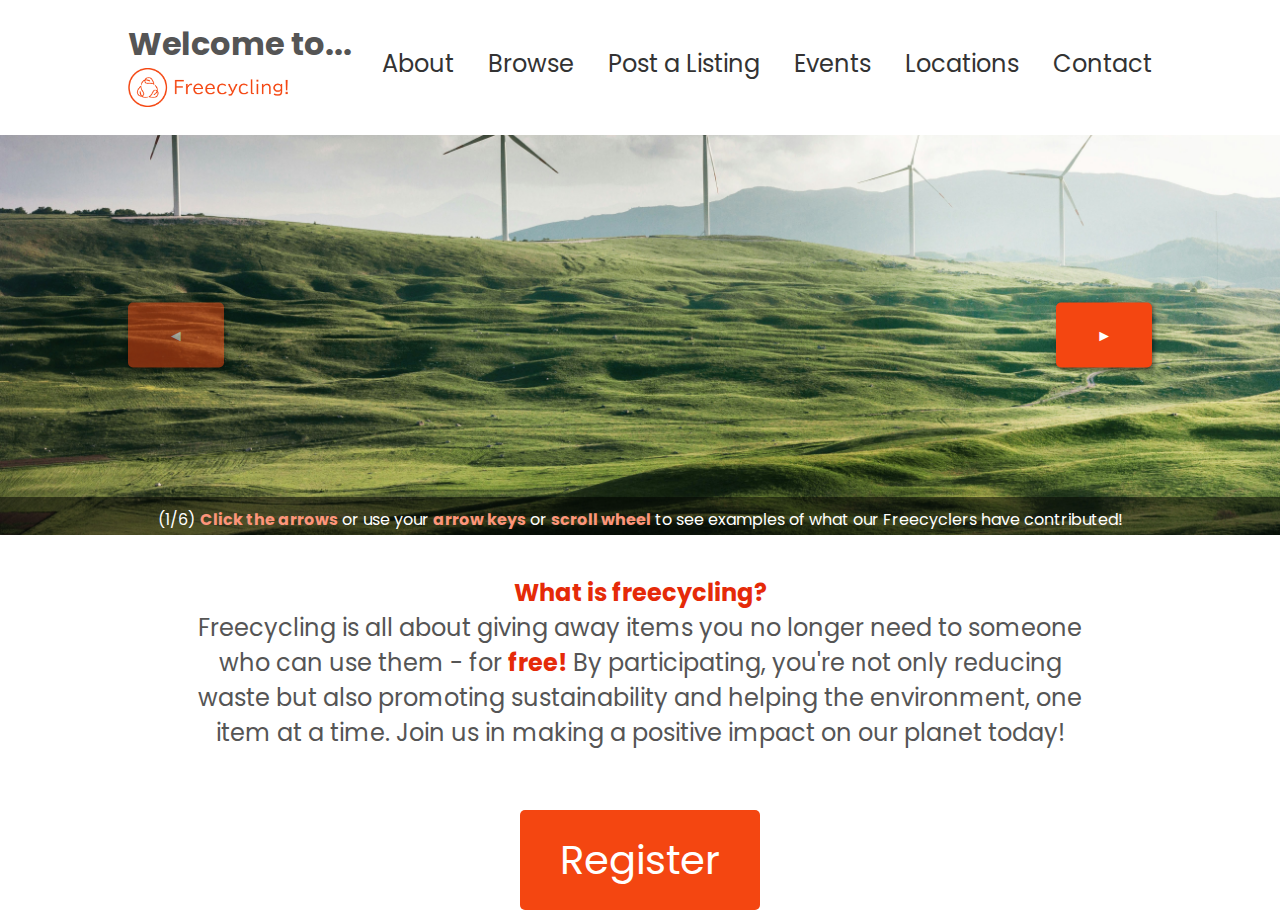
==== index.html @ 3cd356da "improved css document formatting" ====
<!DOCTYPE html>
<html lang="en">

<head>
    <meta charset="UTF-8">
    <meta name="viewport" content="width=device-width, initial-scale=1.0">
    <title>Freecycling!</title>
    <link rel="stylesheet" href="style.css">
    <link rel="preconnect" href="https://fonts.googleapis.com">
    <link rel="preconnect" href="https://fonts.gstatic.com" crossorigin>
    <link
        href="https://fonts.googleapis.com/css2?family=Poppins:ital,wght@0,100;0,200;0,300;0,400;0,500;0,600;0,700;0,800;0,900;1,100;1,200;1,300;1,400;1,500;1,600;1,700;1,800;1,900&display=swap"
        rel="stylesheet">
</head>

<body>
    <!-- --------------header-------------- -->
    <div id="header">
        <div class="container">
            <h1>Welcome to... <span>
                    <img src="logo_transparent.png" class="logo">
                </span></h1>
            <!-- -----------hamburger menu icon------------ -->
            <!-- 
                This code represents the hamburger menu functionality.
                The hamburger menu is designed to be used ONLY on smaller screens.
            -->
            <div class="menu-toggle">
                <div class="bar"></div>
                <div class="bar"></div>
                <div class="bar"></div>
            </div>
            <!-- -----------nav menu contents------------ -->
            <nav class="menu">
                <ul class="dropdown-menu">
                    <li><a href="#" tabindex="1">About</a></li>
                    <li><a href="#" tabindex="2">Browse</a></li>
                    <li><a href="#" tabindex="3">Post a Listing</a></li>
                    <li><a href="#" tabindex="4">Events</a></li>
                    <li><a href="#" tabindex="5">Locations</a></li>
                    <li><a href="#" tabindex="6">Contact</a></li>
                </ul>
            </nav>
        </div>
    </div>

    <!-- --------------banner-------------- -->
    <div class="banner-wrapper">
        <div class="banner">
            <!-- Left Button -->
            <div class="arrow left-arrow">
                <button class="navarrow" aria-label="Previous Image" tabindex="7">◄</button>
            </div>
            <!-- Image Gallery -->
            <div class="image-gallery">

                <figure class="gallery-item">
                    <img src="turbine.jpg"
                        alt="(Photo 1 of 6) Wind turbines on a hill. Caption: Click the arrows or use your arrow keys or scroll wheel to see examples of what our Freecyclers have contributed!"
                        tabindex="8">
                    <figcaption>(1/6) <span>Click the arrows</span> or use your <span>arrow keys</span> or <span>scroll
                            wheel</span> to see examples of what our Freecyclers have contributed!</figcaption>
                </figure>
                <figure class="gallery-item">
                    <img src="couch.jpg" alt="(Photo 2 of 6) Blue velvet couch. Caption: You can recycle furniture..."
                        tabindex="-1">
                    <figcaption>(2/6) You can recycle furniture...</figcaption>
                </figure>
                <figure class="gallery-item">
                    <img src="clothes.jpg"
                        alt="(Photo 3 of 6) Full clothing rack, filled with colourful trousers. Caption: Clothes..."
                        tabindex="-1">
                    <figcaption>(3/6) Clothes...</figcaption>
                </figure>
                <figure class="gallery-item">
                    <img src="hardware.jpg"
                        alt="(Photo 4 of 6) Computer hardware on a desk. Caption: Electronics: TVs, computers, laptops, printers, etc."
                        tabindex="-1">
                    <figcaption>(4/6) Electronics: TVs, computers, laptops, printers, etc.</figcaption>
                </figure>
                <figure class="gallery-item">
                    <img src="books.jpg" alt="(Photo 5 of 6) Books on a bookshelf. Caption: Even books..."
                        tabindex="-1">
                    <figcaption>(5/6) Even books...</figcaption>
                </figure>
                <figure class="gallery-item">
                    <img src="kitchenware.jpg"
                        alt="(Photo 6 of 6) Miscellaneous utensils in a kitchen. Caption: ...And much more!"
                        tabindex="-1">
                    <figcaption>(6/6) ...And much more!</figcaption>
                </figure>

            </div>
            <!-- Right Button -->
            <div class="arrow right-arrow">
                <button class="navarrow" aria-label="Next Image" tabindex="9">►</button>
            </div>
        </div>
    </div>

    <!-- --------------freecycling info-------------- -->
    <div id="info">
        <div class="container">
            <div class="content" tabindex="10">
                <p><span>What is freecycling?</span><br>Freecycling is all about giving away items you no
                    longer need to someone who can use them - for <span>free!</span> By participating, you're not only
                    reducing waste
                    but also promoting sustainability and helping the environment, one item at a time. Join us in making
                    a positive impact on our planet today!</p>
            </div>
        </div>
    </div>

    <!-- --------------register button-------------- -->
    <div id="buttons">
        <a href="#register" class="button" id="trigger-modal" tabindex="11">Register</a>
    </div>

    <!-- --------------registration form modal-------------- -->
    <div id="modal" class="modal">
        <div id="form-ct">
            <span class="close" id="close-modal">&times;</span> <!-- Close button -->
            <form action="#" method="post">
                <!-- User Details -->
                <div id="user-details">
                    <h2>User Details</h2>
                    <input type="text" placeholder="Given name" name="given_name">
                    <input type="text" placeholder="Surname" name="surname">
                    <input type="text" placeholder="Username" name="username">
                    <input type="password" placeholder="Password" name="password">
                </div>
                <!-- Addresses -->
                <div id="address-details">
                    <h2>Addresses</h2>
                    <input type="text" placeholder="Home Address" name="home_address">
                    <input type="text" placeholder="Work Address" name="work_address">
                </div>
                <!-- Contacts -->
                <div id="contact-details">
                    <h2>Contacts</h2>
                    <input type="tel" placeholder="Mobile Number" name="mobile_number">
                    <input type="email" placeholder="Email" name="email">
                </div>
                <!-- Submit Button -->
                <input type="submit" value="Register" id="submit-button">
            </form>
        </div>
    </div>

    <script src="script.js"></script>
</body>

</html>
---- style.css ----
/* ---------general--------- */

:root {
    --margin-small: 10%;
    --margin-medium: 15%;
}

* {
    margin: 0;
    padding: 0;
    font-family: 'Poppins', sans-serif;
    box-sizing: border-box;
}

body {
    background: #fff;
    color: #555;
}

p {
    font-size: 24px;
    margin-bottom: 40px;
}

.container {
    /* By default, any container complies with a 10% margin on left/right */
    padding: 10px var(--margin-small);
}

/* -------------header------------- */

#header {
    width: 100%;
    height: 15vh;
}

#header .container {
    display: flex;
    justify-content: space-between;
    align-items: center;
    padding-top: 20px;
}


#header span {
    display: flex;
    justify-content: space-between;
    align-items: center;
    flex-wrap: wrap;
}

.logo {
    width: 160px;
}

nav {
    display: flex;
    justify-content: flex-end;
    align-items: center;
}

/* Menu-list */
nav ul {
    list-style-type: none;
    margin: 0;
    padding: 0;
}

nav ul li {
    display: inline-block;
    margin-left: 30px;
}

nav ul li:first-child {
    margin-left: 0;
}

nav ul li a {
    text-decoration: none;
    color: #333;
    font-size: 24px;
    position: relative;
    /* Set initial border */
    border-bottom: 2px solid transparent;
    /* Add transition */
    transition: border-bottom 0.3s ease;
}

/* Create the underline */
nav ul li a::after {
    content: '';
    /* Underline is not visible until hover (see next style block) */
    width: 0;
    height: 3px;
    background: #F44611;
    position: absolute;
    left: 0;
    bottom: -6px;
    transition: 0.5s;
}

/* Adjust width on hover */
nav ul li a:hover::after {
    width: 100%;
}

/* ----------banner---------- */
.banner-wrapper {
    width: 100%;
    max-height: 400px;
    margin: 0 auto;
    overflow: hidden;
}

.banner {
    height: 400px;
    position: relative;
}

/* Left and Right Buttons */
.arrow {
    position: absolute;
    top: 50%;
    transform: translateY(-50%);
    width: auto;
    height: auto;
    /* Removes jarring white background from the div box */
    background-color: rgba(255, 255, 255, 0.0);
    cursor: pointer;
    /* Ensure buttons are above the images */
    z-index: 1;
    font-family: Arial, sans-serif;
}

.arrow.disabled {
    opacity: 0.5;
    cursor: not-allowed;
}

.arrow.disabled .navarrow {
    cursor: not-allowed;
}

.left-arrow {
    left: var(--margin-small);
}

.right-arrow {
    right: var(--margin-small);
}

/* Text styles for buttons */
.navarrow {
    display: inline-block;
    padding: 20px 40px;
    background-color: rgba(244, 70, 17, 1);
    color: #fff;
    font-size: 16px;
    border: none;
    border-radius: 5px;
    cursor: pointer;
    transition: background-color 0.3s ease, color 0.3s ease, transform 0.5s ease;
    box-shadow: 2px 2px 4px rgba(0, 0, 0, 0.5);
}

.navarrow:hover {
    background-color: rgba(255, 125, 86, 1);
    color: #ffffff;
    transform: scale(1.05);
}

.arrow.disabled .navarrow:hover {
    transform: none;
    background-color: rgba(244, 70, 17, 1);
    color: #fff;
}

/* Gallery Images */

.image-gallery {
    display: flex;
    transition: transform 0.5s ease;
}

.image-gallery figure {
    position: relative;
    /* Prevent items from shrinking */
    flex-shrink: 0;
    width: 100%;
}

.image-gallery img {
    width: 100%;
    height: 400px;
    object-fit: cover;
    object-position: center;
}

.image-gallery figcaption {
    position: absolute;
    bottom: 0;
    left: 0;
    width: 100%;
    background-color: rgba(0, 0, 0, 0.5);
    color: white;
    padding: 10px;
    box-sizing: border-box;
    text-align: center;
    transition: transform 0.5s ease;
    transform: translateY(100%);
}

.image-gallery figcaption span {
    font-weight: bold;
    color: #FC957A;
}

/* -------------freecycling info block------------------- */

#info .container {
    text-align: center;
    padding-top: 40px;
    /* Info container has a bigger margin in order to compress the paragraph more for more comfortable reading */
    padding-left: var(--margin-medium);
    padding-right: var(--margin-medium);
}

#info .container span {
    color: #E52A08;
    font-weight: bold;
}

/* -------------registration button------------- */

#buttons {
    text-align: center;
    padding-top: 10px;
}

.button {
    display: inline-block;
    padding: 20px 40px;
    background-color: #F44611;
    color: #fff;
    font-size: 40px;
    text-decoration: none;
    border-radius: 5px;
    transition: background-color 0.3s ease, color 0.3s ease, transform 0.5s ease;
}

.button:hover {
    background-color: #ff7d56;
    color: #ffffff;
    transform: scale(1.05);
}

/* --------------Registration form modal------------ */
.modal {
    display: none;
    position: fixed;
    z-index: 1000;
    left: 0;
    top: 0;
    width: 100%;
    height: 100%;
    /* Semi-transparent background */
    background-color: rgba(0, 0, 0, 0.5);
    overflow: auto;
    /* Apply blur effect to background */
    backdrop-filter: blur(5px);
}

#form-ct {
    background-color: #fefefe;
    margin: auto;
    padding: 20px;
    border: 1px solid #888;
    width: 80%;
    max-width: 600px;
    position: absolute;
    left: 50%;
    top: 50%;
    /* Center the modal */
    transform: translate(-50%, -50%);
    /* Ensure modal content is above modal overlay */
    z-index: 1001;
}

.close {
    color: #aaa;
    float: right;
    font-size: 28px;
    font-weight: bold;
}

.close:hover,
.close:focus {
    color: black;
    text-decoration: none;
    cursor: pointer;
}


/* Style for form div */
#form-ct form div {
    margin-bottom: 20px;
}

h2 {
    margin-bottom: 10px;
}

input[type="text"],
input[type="password"],
input[type="tel"],
input[type="email"] {
    width: 100%;
    padding: 10px;
    margin-bottom: 10px;
    border: 1px solid #ccc;
    border-radius: 4px;
    box-sizing: border-box;
}

input[type="submit"] {
    background-color: #F44611;
    color: white;
    padding: 10px 20px;
    border: none;
    border-radius: 4px;
    cursor: pointer;
}

input[type="submit"]:hover {
    background-color: #ff7d56;
}

/* ------------------responsive feature------------------- */

@media screen and (max-width: 1024px) {

    /* ----------------header styles------------------- */
    #header h1 {
        font-size: 15px;
    }

    nav ul li a {
        font-size: 14px;
    }

    /* -----------hamburger-menu styles-------------- */

    /* Hamburger-menu enclosing div */
    .menu-toggle {
        cursor: pointer;
    }

    /* Hamburger-menu bars */
    .bar {
        width: 25px;
        height: 3px;
        background-color: #333;
        margin: 5px 0;
        transition: 0.4s;
    }

    .container .menu {
        display: none;
        position: absolute;
        top: calc(8vh + 10px);
        right: 10px;
        background-color: #fff;
        border: 1px solid #ccc;
        border-top: none;
        box-shadow: 0px 4px 8px rgba(0, 0, 0, 0.1);
        width: 30%;
        text-align: left;
        z-index: 100;
    }

    .container .menu.active {
        display: block;
    }

    .container .menu ul {
        display: flex;
        /* Display menu items vertically */
        flex-direction: column;
        align-items: center;
        padding: 0;
        text-align: left;
    }

    .container .menu li {
        /* Add vertical margin between menu items */
        margin: 10px 0;
    }


    /* ----------------banner styles------------------- */

    .banner-wrapper {
        /* Max height is half the original (400px) */
        max-height: 200px;
    }

    .banner {
        /* Max height is half the original (400px) */
        height: 200px;
    }

    .image-gallery img {
        /* Max height is half the original (400px) */
        height: 200px;
    }

    .image-gallery figcaption {
        font-size: 14px;
    }

    .navarrow {
        /* Dimensions are half of the original */
        padding: 10px 20px;
    }

    #info .container p {
        font-size: 14px;
    }

    .button {
        /* Dimensions are half of the original */
        padding: 10px 20px;
        font-size: 20px;
    }
}
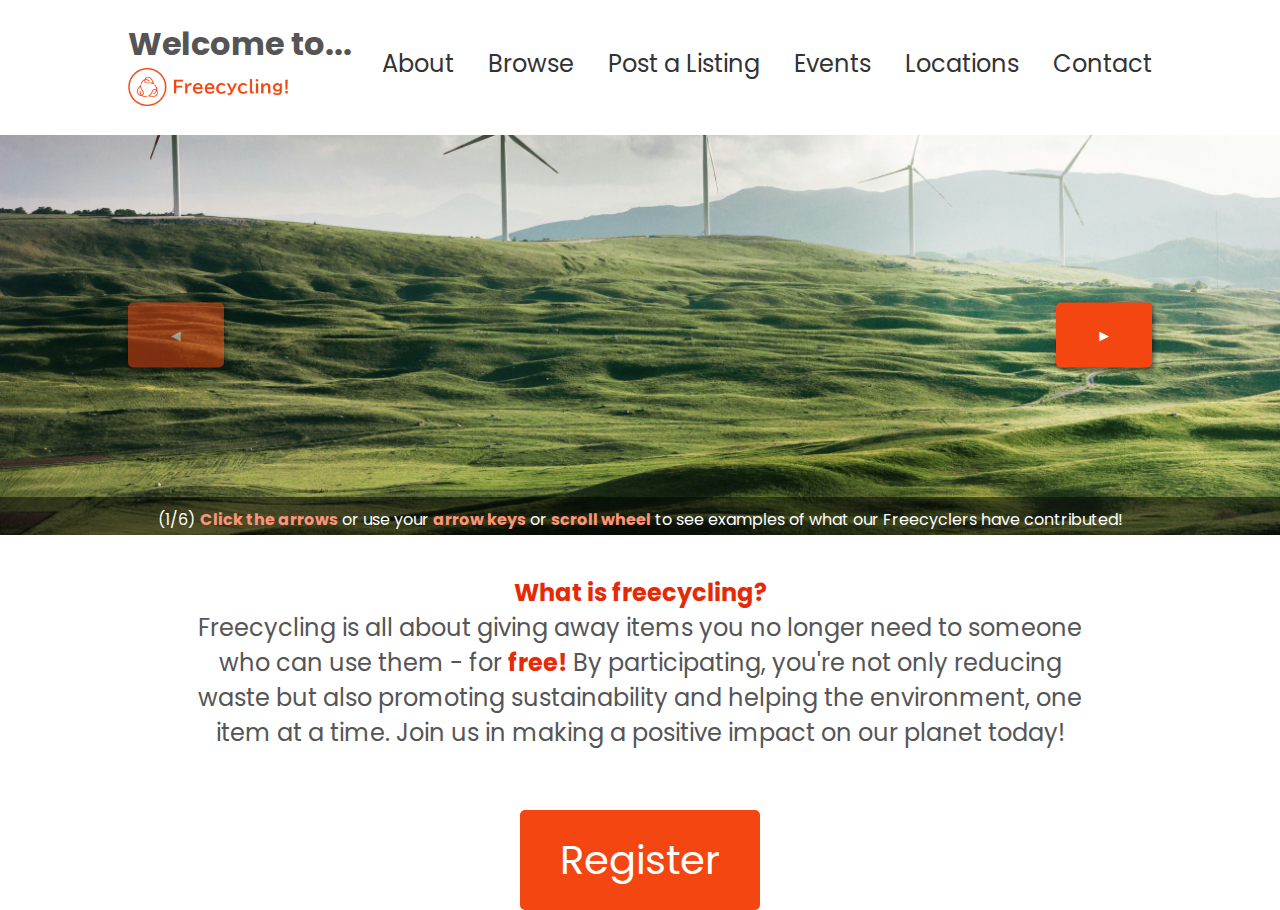
==== commit 34a80e4e: "organised files into folders" ====
--- a/index.html
+++ b/index.html
@@ -5,7 +5,7 @@
     <meta charset="UTF-8">
     <meta name="viewport" content="width=device-width, initial-scale=1.0">
     <title>Freecycling!</title>
-    <link rel="stylesheet" href="style.css">
+    <link rel="stylesheet" href="styles/style.css">
     <link rel="preconnect" href="https://fonts.googleapis.com">
     <link rel="preconnect" href="https://fonts.gstatic.com" crossorigin>
     <link
@@ -18,7 +18,7 @@
     <div id="header">
         <div class="container">
             <h1>Welcome to... <span>
-                    <img src="logo_transparent.png" class="logo">
+                    <img src="images/logo_transparent.png" class="logo">
                 </span></h1>
             <!-- -----------hamburger menu icon------------ -->
             <!-- 
@@ -55,36 +55,36 @@
             <div class="image-gallery">
 
                 <figure class="gallery-item">
-                    <img src="turbine.jpg"
+                    <img src="images/turbine.jpg"
                         alt="(Photo 1 of 6) Wind turbines on a hill. Caption: Click the arrows or use your arrow keys or scroll wheel to see examples of what our Freecyclers have contributed!"
                         tabindex="8">
                     <figcaption>(1/6) <span>Click the arrows</span> or use your <span>arrow keys</span> or <span>scroll
                             wheel</span> to see examples of what our Freecyclers have contributed!</figcaption>
                 </figure>
                 <figure class="gallery-item">
-                    <img src="couch.jpg" alt="(Photo 2 of 6) Blue velvet couch. Caption: You can recycle furniture..."
+                    <img src="images/couch.jpg" alt="(Photo 2 of 6) Blue velvet couch. Caption: You can recycle furniture..."
                         tabindex="-1">
                     <figcaption>(2/6) You can recycle furniture...</figcaption>
                 </figure>
                 <figure class="gallery-item">
-                    <img src="clothes.jpg"
+                    <img src="images/clothes.jpg"
                         alt="(Photo 3 of 6) Full clothing rack, filled with colourful trousers. Caption: Clothes..."
                         tabindex="-1">
                     <figcaption>(3/6) Clothes...</figcaption>
                 </figure>
                 <figure class="gallery-item">
-                    <img src="hardware.jpg"
+                    <img src="images/hardware.jpg"
                         alt="(Photo 4 of 6) Computer hardware on a desk. Caption: Electronics: TVs, computers, laptops, printers, etc."
                         tabindex="-1">
                     <figcaption>(4/6) Electronics: TVs, computers, laptops, printers, etc.</figcaption>
                 </figure>
                 <figure class="gallery-item">
-                    <img src="books.jpg" alt="(Photo 5 of 6) Books on a bookshelf. Caption: Even books..."
+                    <img src="images/books.jpg" alt="(Photo 5 of 6) Books on a bookshelf. Caption: Even books..."
                         tabindex="-1">
                     <figcaption>(5/6) Even books...</figcaption>
                 </figure>
                 <figure class="gallery-item">
-                    <img src="kitchenware.jpg"
+                    <img src="images/kitchenware.jpg"
                         alt="(Photo 6 of 6) Miscellaneous utensils in a kitchen. Caption: ...And much more!"
                         tabindex="-1">
                     <figcaption>(6/6) ...And much more!</figcaption>
@@ -147,7 +147,7 @@
         </div>
     </div>
 
-    <script src="script.js"></script>
+    <script src="scripts/script.js"></script>
 </body>
 
 </html>--- a/styles/style.css
+++ b/styles/style.css
@@ -0,0 +1,435 @@
+/* ---------general--------- */
+
+:root {
+    --margin-small: 10%;
+    --margin-medium: 15%;
+}
+
+* {
+    margin: 0;
+    padding: 0;
+    font-family: 'Poppins', sans-serif;
+    box-sizing: border-box;
+}
+
+body {
+    background: #fff;
+    color: #555;
+}
+
+p {
+    font-size: 24px;
+    margin-bottom: 40px;
+}
+
+.container {
+    /* By default, any container complies with a 10% margin on left/right */
+    padding: 10px var(--margin-small);
+}
+
+/* -------------header------------- */
+
+#header {
+    width: 100%;
+    height: 15vh;
+}
+
+#header .container {
+    display: flex;
+    justify-content: space-between;
+    align-items: center;
+    padding-top: 20px;
+}
+
+
+#header span {
+    display: flex;
+    justify-content: space-between;
+    align-items: center;
+    flex-wrap: wrap;
+}
+
+.logo {
+    width: 160px;
+}
+
+nav {
+    display: flex;
+    justify-content: flex-end;
+    align-items: center;
+}
+
+/* Menu-list */
+nav ul {
+    list-style-type: none;
+    margin: 0;
+    padding: 0;
+}
+
+nav ul li {
+    display: inline-block;
+    margin-left: 30px;
+}
+
+nav ul li:first-child {
+    margin-left: 0;
+}
+
+nav ul li a {
+    text-decoration: none;
+    color: #333;
+    font-size: 24px;
+    position: relative;
+    /* Set initial border */
+    border-bottom: 2px solid transparent;
+    /* Add transition */
+    transition: border-bottom 0.3s ease;
+}
+
+/* Create the underline */
+nav ul li a::after {
+    content: '';
+    /* Underline is not visible until hover (see next style block) */
+    width: 0;
+    height: 3px;
+    background: #F44611;
+    position: absolute;
+    left: 0;
+    bottom: -6px;
+    transition: 0.5s;
+}
+
+/* Adjust width on hover */
+nav ul li a:hover::after {
+    width: 100%;
+}
+
+/* ----------banner---------- */
+.banner-wrapper {
+    width: 100%;
+    max-height: 400px;
+    margin: 0 auto;
+    overflow: hidden;
+}
+
+.banner {
+    height: 400px;
+    position: relative;
+}
+
+/* Left and Right Buttons */
+.arrow {
+    position: absolute;
+    top: 50%;
+    transform: translateY(-50%);
+    width: auto;
+    height: auto;
+    /* Removes jarring white background from the div box */
+    background-color: rgba(255, 255, 255, 0.0);
+    cursor: pointer;
+    /* Ensure buttons are above the images */
+    z-index: 1;
+    font-family: Arial, sans-serif;
+}
+
+.arrow.disabled {
+    opacity: 0.5;
+    cursor: not-allowed;
+}
+
+.arrow.disabled .navarrow {
+    cursor: not-allowed;
+}
+
+.left-arrow {
+    left: var(--margin-small);
+}
+
+.right-arrow {
+    right: var(--margin-small);
+}
+
+/* Text styles for buttons */
+.navarrow {
+    display: inline-block;
+    padding: 20px 40px;
+    background-color: rgba(244, 70, 17, 1);
+    color: #fff;
+    font-size: 16px;
+    border: none;
+    border-radius: 5px;
+    cursor: pointer;
+    transition: background-color 0.3s ease, color 0.3s ease, transform 0.5s ease;
+    box-shadow: 2px 2px 4px rgba(0, 0, 0, 0.5);
+}
+
+.navarrow:hover {
+    background-color: rgba(255, 125, 86, 1);
+    color: #ffffff;
+    transform: scale(1.05);
+}
+
+.arrow.disabled .navarrow:hover {
+    transform: none;
+    background-color: rgba(244, 70, 17, 1);
+    color: #fff;
+}
+
+/* Gallery Images */
+
+.image-gallery {
+    display: flex;
+    transition: transform 0.5s ease;
+}
+
+.image-gallery figure {
+    position: relative;
+    /* Prevent items from shrinking */
+    flex-shrink: 0;
+    width: 100%;
+}
+
+.image-gallery img {
+    width: 100%;
+    height: 400px;
+    object-fit: cover;
+    object-position: center;
+}
+
+.image-gallery figcaption {
+    position: absolute;
+    bottom: 0;
+    left: 0;
+    width: 100%;
+    background-color: rgba(0, 0, 0, 0.5);
+    color: white;
+    padding: 10px;
+    box-sizing: border-box;
+    text-align: center;
+    transition: transform 0.5s ease;
+    transform: translateY(100%);
+}
+
+.image-gallery figcaption span {
+    font-weight: bold;
+    color: #FC957A;
+}
+
+/* -------------freecycling info block------------------- */
+
+#info .container {
+    text-align: center;
+    padding-top: 40px;
+    /* Info container has a bigger margin in order to compress the paragraph more for more comfortable reading */
+    padding-left: var(--margin-medium);
+    padding-right: var(--margin-medium);
+}
+
+#info .container span {
+    color: #E52A08;
+    font-weight: bold;
+}
+
+/* -------------registration button------------- */
+
+#buttons {
+    text-align: center;
+    padding-top: 10px;
+}
+
+.button {
+    display: inline-block;
+    padding: 20px 40px;
+    background-color: #F44611;
+    color: #fff;
+    font-size: 40px;
+    text-decoration: none;
+    border-radius: 5px;
+    transition: background-color 0.3s ease, color 0.3s ease, transform 0.5s ease;
+}
+
+.button:hover {
+    background-color: #ff7d56;
+    color: #ffffff;
+    transform: scale(1.05);
+}
+
+/* --------------Registration form modal------------ */
+.modal {
+    display: none;
+    position: fixed;
+    z-index: 1000;
+    left: 0;
+    top: 0;
+    width: 100%;
+    height: 100%;
+    /* Semi-transparent background */
+    background-color: rgba(0, 0, 0, 0.5);
+    overflow: auto;
+    /* Apply blur effect to background */
+    backdrop-filter: blur(5px);
+}
+
+#form-ct {
+    background-color: #fefefe;
+    margin: auto;
+    padding: 20px;
+    border: 1px solid #888;
+    width: 80%;
+    max-width: 600px;
+    position: absolute;
+    left: 50%;
+    top: 50%;
+    /* Center the modal */
+    transform: translate(-50%, -50%);
+    /* Ensure modal content is above modal overlay */
+    z-index: 1001;
+}
+
+.close {
+    color: #aaa;
+    float: right;
+    font-size: 28px;
+    font-weight: bold;
+}
+
+.close:hover,
+.close:focus {
+    color: black;
+    text-decoration: none;
+    cursor: pointer;
+}
+
+
+/* Style for form div */
+#form-ct form div {
+    margin-bottom: 20px;
+}
+
+h2 {
+    margin-bottom: 10px;
+}
+
+input[type="text"],
+input[type="password"],
+input[type="tel"],
+input[type="email"] {
+    width: 100%;
+    padding: 10px;
+    margin-bottom: 10px;
+    border: 1px solid #ccc;
+    border-radius: 4px;
+    box-sizing: border-box;
+}
+
+input[type="submit"] {
+    background-color: #F44611;
+    color: white;
+    padding: 10px 20px;
+    border: none;
+    border-radius: 4px;
+    cursor: pointer;
+}
+
+input[type="submit"]:hover {
+    background-color: #ff7d56;
+}
+
+/* ------------------responsive feature------------------- */
+
+@media screen and (max-width: 1024px) {
+
+    /* ----------------header styles------------------- */
+    #header h1 {
+        font-size: 15px;
+    }
+
+    nav ul li a {
+        font-size: 14px;
+    }
+
+    /* -----------hamburger-menu styles-------------- */
+
+    /* Hamburger-menu enclosing div */
+    .menu-toggle {
+        cursor: pointer;
+    }
+
+    /* Hamburger-menu bars */
+    .bar {
+        width: 25px;
+        height: 3px;
+        background-color: #333;
+        margin: 5px 0;
+        transition: 0.4s;
+    }
+
+    .container .menu {
+        display: none;
+        position: absolute;
+        top: calc(8vh + 10px);
+        right: 10px;
+        background-color: #fff;
+        border: 1px solid #ccc;
+        border-top: none;
+        box-shadow: 0px 4px 8px rgba(0, 0, 0, 0.1);
+        width: 30%;
+        text-align: left;
+        z-index: 100;
+    }
+
+    .container .menu.active {
+        display: block;
+    }
+
+    .container .menu ul {
+        display: flex;
+        /* Display menu items vertically */
+        flex-direction: column;
+        align-items: center;
+        padding: 0;
+        text-align: left;
+    }
+
+    .container .menu li {
+        /* Add vertical margin between menu items */
+        margin: 10px 0;
+    }
+
+
+    /* ----------------banner styles------------------- */
+
+    .banner-wrapper {
+        /* Max height is half the original (400px) */
+        max-height: 200px;
+    }
+
+    .banner {
+        /* Max height is half the original (400px) */
+        height: 200px;
+    }
+
+    .image-gallery img {
+        /* Max height is half the original (400px) */
+        height: 200px;
+    }
+
+    .image-gallery figcaption {
+        font-size: 14px;
+    }
+
+    .navarrow {
+        /* Dimensions are half of the original */
+        padding: 10px 20px;
+    }
+
+    #info .container p {
+        font-size: 14px;
+    }
+
+    .button {
+        /* Dimensions are half of the original */
+        padding: 10px 20px;
+        font-size: 20px;
+    }
+}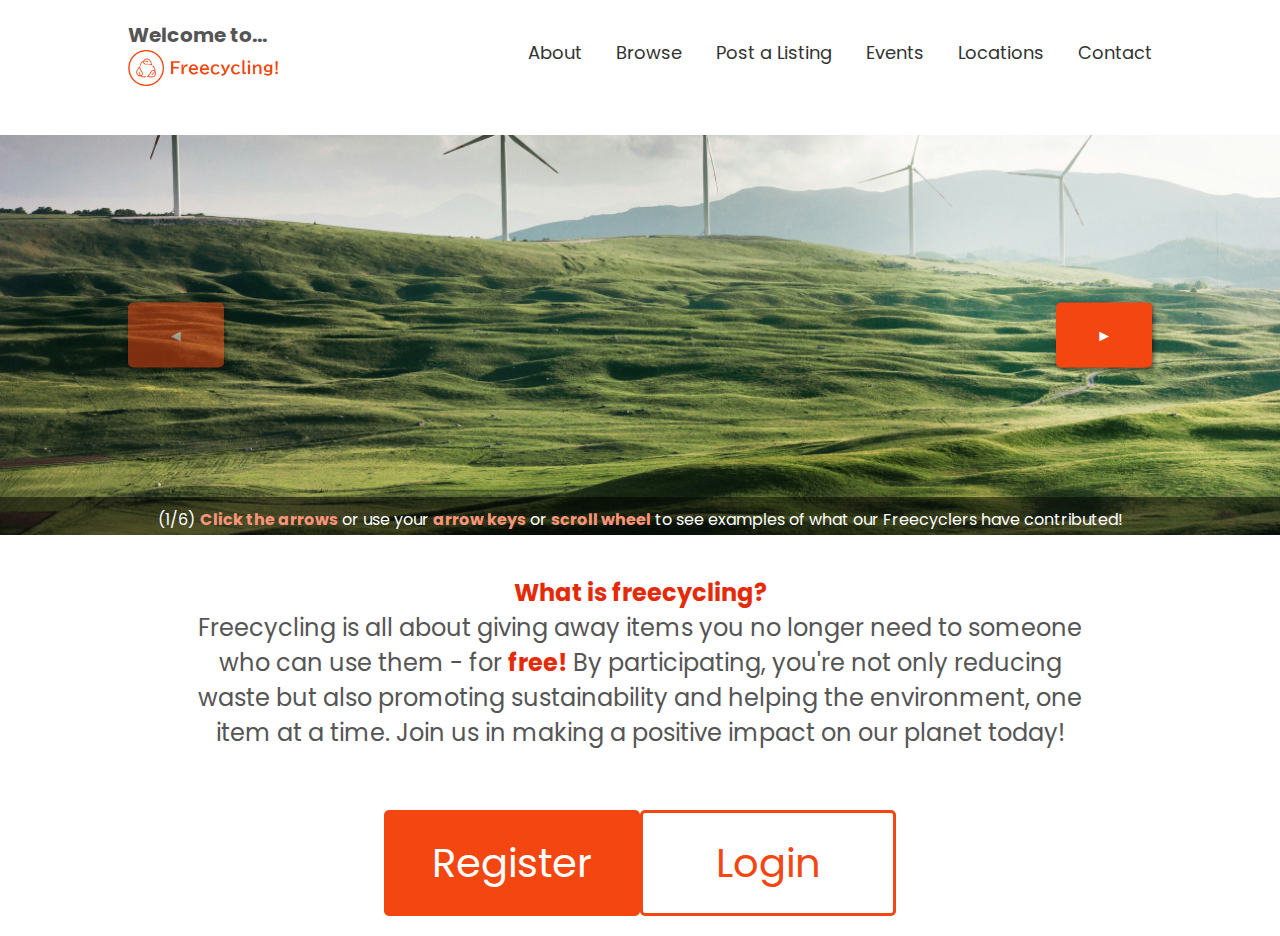
==== commit c339d0ee: "distinguished the login button's style from register button" ====
--- a/index.html
+++ b/index.html
@@ -111,9 +111,10 @@
         </div>
     </div>
 
-    <!-- --------------register button-------------- -->
+    <!-- --------------login/register button-------------- -->
     <div id="buttons">
-        <a href="#register" class="button" id="trigger-modal" tabindex="11">Register</a>
+        <a href="#register" id="trigger-modal" class="button" tabindex="11">Register</a>
+        <a href="#" id="login-button" class="button" tabindex="12">Login</a>
     </div>
 
     <!-- --------------registration form modal-------------- -->
--- a/styles/style.css
+++ b/styles/style.css
@@ -50,7 +50,7 @@
 }
 
 .logo {
-    width: 160px;
+    width: 200px;
 }
 
 nav {
@@ -233,23 +233,34 @@
 /* -------------registration button------------- */
 
 #buttons {
+    display: flex;
+    justify-content: space-between;
+    align-items: center;
     text-align: center;
-    padding-top: 10px;
+    padding: 10px 30% 20px;
 }
 
 .button {
     display: inline-block;
-    padding: 20px 40px;
-    background-color: #F44611;
-    color: #fff;
+    padding: 20px 0;
+    width: 300px;
+    background-color: #ffffff;
+    color: #F44611;
     font-size: 40px;
     text-decoration: none;
     border-radius: 5px;
-    transition: background-color 0.3s ease, color 0.3s ease, transform 0.5s ease;
-}
-
-.button:hover {
+    border: 3px solid #F44611;
+    transition: background-color 0.3s ease, color 0.3s ease, transform 0.5s ease, border-color 0.3s ease;
+}
+
+#trigger-modal {
+    background-color: #F44611;
+    color: #fff;
+}
+
+#trigger-modal:hover, #login-button:hover {
     background-color: #ff7d56;
+    border-color: #ff7d56;
     color: #ffffff;
     transform: scale(1.05);
 }
@@ -337,15 +348,38 @@
 
 /* ------------------responsive feature------------------- */
 
+
+@media screen and (max-width: 1280px) {
+    #header h1 {
+        font-size: 20px;
+    }
+
+    .logo {
+        width: 150px;
+    }
+
+    nav ul li a {
+        font-size: 18px;
+    }
+}
+
 @media screen and (max-width: 1024px) {
 
     /* ----------------header styles------------------- */
+    #header {
+        height: 100px;
+    }
+
     #header h1 {
         font-size: 15px;
     }
 
     nav ul li a {
         font-size: 14px;
+    }
+
+    .logo {
+        width: 100px;
     }
 
     /* -----------hamburger-menu styles-------------- */
@@ -367,7 +401,7 @@
     .container .menu {
         display: none;
         position: absolute;
-        top: calc(8vh + 10px);
+        top: 60px;
         right: 10px;
         background-color: #fff;
         border: 1px solid #ccc;
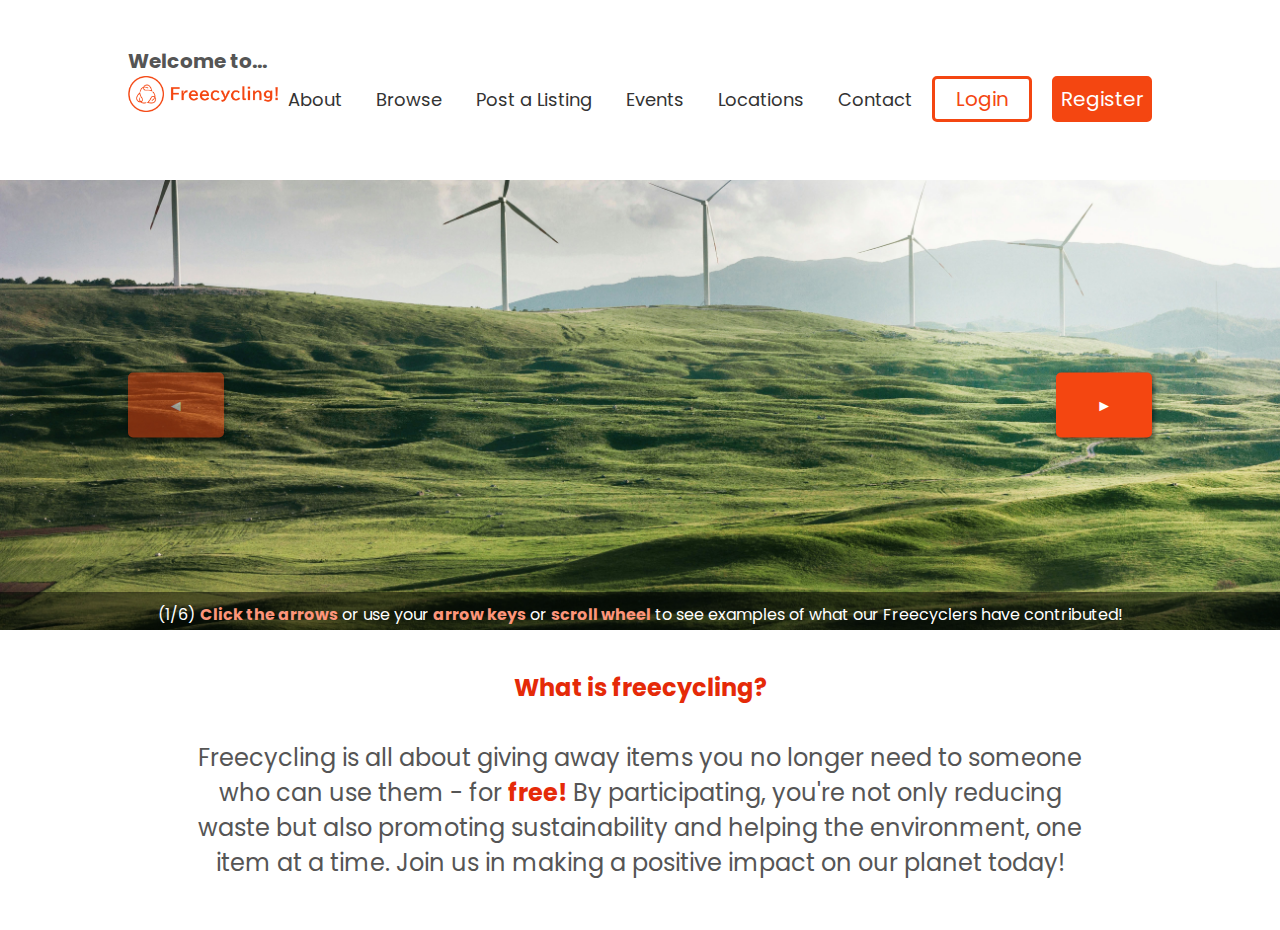
==== commit 087a36b2: "changed location of login/register buttons" ====
--- a/index.html
+++ b/index.html
@@ -22,9 +22,9 @@
                 </span></h1>
             <!-- -----------hamburger menu icon------------ -->
             <!-- 
-                This code represents the hamburger menu functionality.
-                The hamburger menu is designed to be used ONLY on smaller screens.
-            -->
+                    This code represents the hamburger menu functionality.
+                    The hamburger menu is designed to be used ONLY on smaller screens.
+                -->
             <div class="menu-toggle">
                 <div class="bar"></div>
                 <div class="bar"></div>
@@ -40,6 +40,12 @@
                     <li><a href="#" tabindex="5">Locations</a></li>
                     <li><a href="#" tabindex="6">Contact</a></li>
                 </ul>
+                <div class="button-wrapper">
+                    <a href="#" id="login-button" class="button" tabindex="7">Login</a>
+                </div>
+                <div class="button-wrapper">
+                    <a href="#register" id="trigger-modal" class="button" tabindex="8">Register</a>
+                </div>
             </nav>
         </div>
     </div>
@@ -49,7 +55,7 @@
         <div class="banner">
             <!-- Left Button -->
             <div class="arrow left-arrow">
-                <button class="navarrow" aria-label="Previous Image" tabindex="7">◄</button>
+                <button class="navarrow" aria-label="Previous Image" tabindex="9">◄</button>
             </div>
             <!-- Image Gallery -->
             <div class="image-gallery">
@@ -57,13 +63,13 @@
                 <figure class="gallery-item">
                     <img src="images/turbine.jpg"
                         alt="(Photo 1 of 6) Wind turbines on a hill. Caption: Click the arrows or use your arrow keys or scroll wheel to see examples of what our Freecyclers have contributed!"
-                        tabindex="8">
+                        tabindex="10">
                     <figcaption>(1/6) <span>Click the arrows</span> or use your <span>arrow keys</span> or <span>scroll
                             wheel</span> to see examples of what our Freecyclers have contributed!</figcaption>
                 </figure>
                 <figure class="gallery-item">
-                    <img src="images/couch.jpg" alt="(Photo 2 of 6) Blue velvet couch. Caption: You can recycle furniture..."
-                        tabindex="-1">
+                    <img src="images/couch.jpg"
+                        alt="(Photo 2 of 6) Blue velvet couch. Caption: You can recycle furniture..." tabindex="-1">
                     <figcaption>(2/6) You can recycle furniture...</figcaption>
                 </figure>
                 <figure class="gallery-item">
@@ -93,7 +99,7 @@
             </div>
             <!-- Right Button -->
             <div class="arrow right-arrow">
-                <button class="navarrow" aria-label="Next Image" tabindex="9">►</button>
+                <button class="navarrow" aria-label="Next Image" tabindex="11">►</button>
             </div>
         </div>
     </div>
@@ -101,8 +107,8 @@
     <!-- --------------freecycling info-------------- -->
     <div id="info">
         <div class="container">
-            <div class="content" tabindex="10">
-                <p><span>What is freecycling?</span><br>Freecycling is all about giving away items you no
+            <div class="content" tabindex="12">
+                <p><span>What is freecycling?</span><br></br>Freecycling is all about giving away items you no
                     longer need to someone who can use them - for <span>free!</span> By participating, you're not only
                     reducing waste
                     but also promoting sustainability and helping the environment, one item at a time. Join us in making
@@ -112,10 +118,6 @@
     </div>
 
     <!-- --------------login/register button-------------- -->
-    <div id="buttons">
-        <a href="#register" id="trigger-modal" class="button" tabindex="11">Register</a>
-        <a href="#" id="login-button" class="button" tabindex="12">Login</a>
-    </div>
 
     <!-- --------------registration form modal-------------- -->
     <div id="modal" class="modal">
--- a/styles/style.css
+++ b/styles/style.css
@@ -1,8 +1,16 @@
 /* ---------general--------- */
 
 :root {
-    --margin-small: 10%;
-    --margin-medium: 15%;
+    /* Margins */
+    --margin-default: 10%;
+    --margin-info: 15%;
+    --margin-register-login: 10px;
+
+    --header-height: 180px;
+
+    --banner-height: 450px;
+
+    --button-container-height: 120px;
 }
 
 * {
@@ -24,23 +32,22 @@
 
 .container {
     /* By default, any container complies with a 10% margin on left/right */
-    padding: 10px var(--margin-small);
+    padding: 10px var(--margin-default);
 }
 
 /* -------------header------------- */
 
 #header {
     width: 100%;
-    height: 15vh;
+    height: var(--header-height);
 }
 
 #header .container {
     display: flex;
     justify-content: space-between;
     align-items: center;
-    padding-top: 20px;
-}
-
+    padding-top: calc(var(--header-height) * 0.2);
+}
 
 #header span {
     display: flex;
@@ -57,6 +64,7 @@
     display: flex;
     justify-content: flex-end;
     align-items: center;
+    padding-top: 40px;
 }
 
 /* Menu-list */
@@ -78,7 +86,7 @@
 nav ul li a {
     text-decoration: none;
     color: #333;
-    font-size: 24px;
+    font-size: 20px;
     position: relative;
     /* Set initial border */
     border-bottom: 2px solid transparent;
@@ -107,13 +115,12 @@
 /* ----------banner---------- */
 .banner-wrapper {
     width: 100%;
-    max-height: 400px;
     margin: 0 auto;
     overflow: hidden;
 }
 
 .banner {
-    height: 400px;
+    height: var(--banner-height);
     position: relative;
 }
 
@@ -142,11 +149,11 @@
 }
 
 .left-arrow {
-    left: var(--margin-small);
+    left: var(--margin-default);
 }
 
 .right-arrow {
-    right: var(--margin-small);
+    right: var(--margin-default);
 }
 
 /* Text styles for buttons */
@@ -191,7 +198,7 @@
 
 .image-gallery img {
     width: 100%;
-    height: 400px;
+    height: var(--banner-height);
     object-fit: cover;
     object-position: center;
 }
@@ -221,8 +228,9 @@
     text-align: center;
     padding-top: 40px;
     /* Info container has a bigger margin in order to compress the paragraph more for more comfortable reading */
-    padding-left: var(--margin-medium);
-    padding-right: var(--margin-medium);
+    padding-left: var(--margin-info);
+    padding-right: var(--margin-info);
+    height: var(--info-height);
 }
 
 #info .container span {
@@ -232,21 +240,18 @@
 
 /* -------------registration button------------- */
 
-#buttons {
-    display: flex;
-    justify-content: space-between;
-    align-items: center;
-    text-align: center;
-    padding: 10px 30% 20px;
+.button-wrapper {
+    padding-left: 20px;
 }
 
 .button {
     display: inline-block;
-    padding: 20px 0;
-    width: 300px;
+    text-align: center;
+    padding: 5px 0;
+    width: 100px;
     background-color: #ffffff;
     color: #F44611;
-    font-size: 40px;
+    font-size: 20px;
     text-decoration: none;
     border-radius: 5px;
     border: 3px solid #F44611;
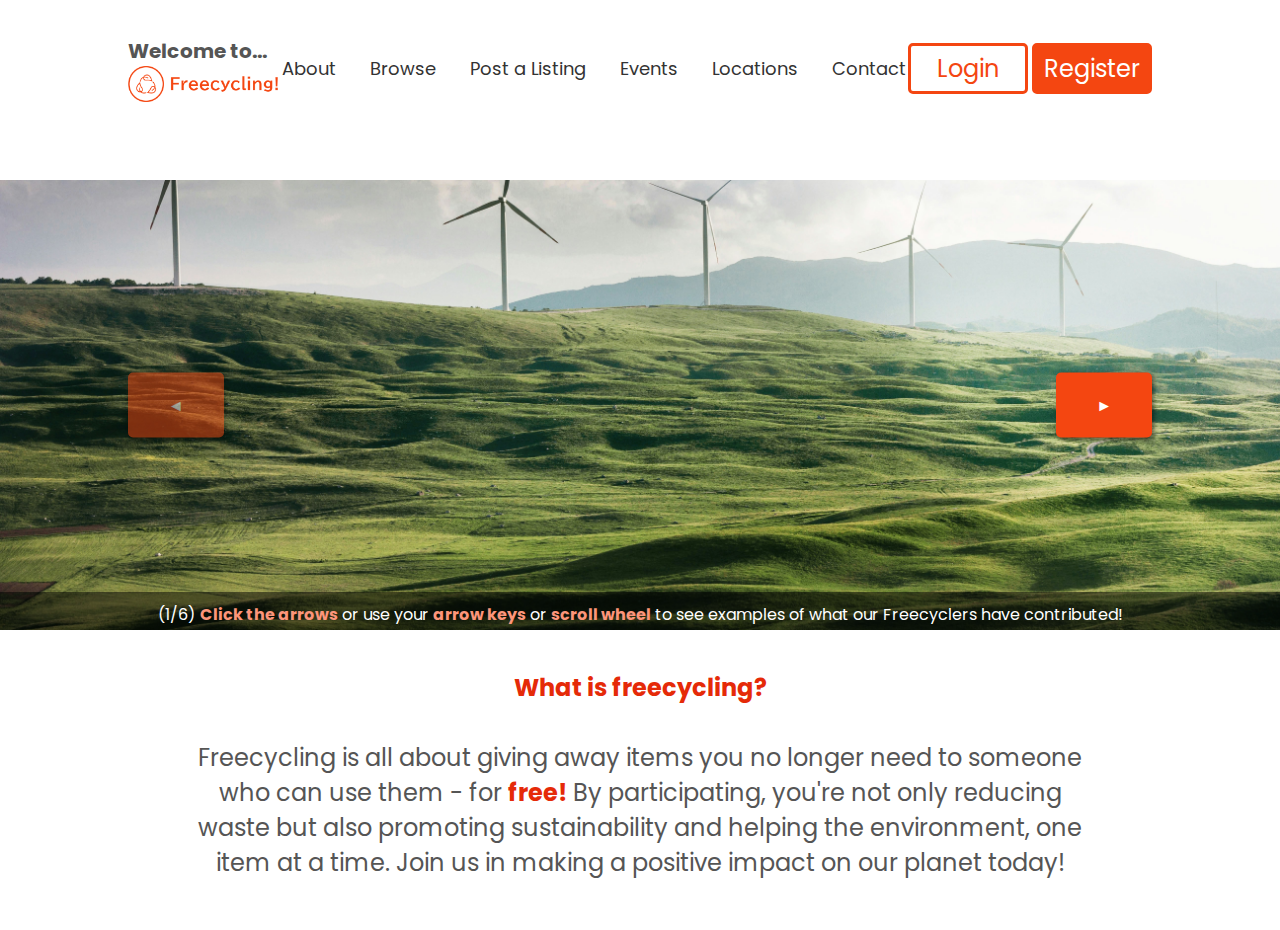
==== commit 0843fe99: "improved account-related buttons positioning" ====
--- a/index.html
+++ b/index.html
@@ -40,13 +40,12 @@
                     <li><a href="#" tabindex="5">Locations</a></li>
                     <li><a href="#" tabindex="6">Contact</a></li>
                 </ul>
-                <div class="button-wrapper">
-                    <a href="#" id="login-button" class="button" tabindex="7">Login</a>
-                </div>
-                <div class="button-wrapper">
-                    <a href="#register" id="trigger-modal" class="button" tabindex="8">Register</a>
-                </div>
             </nav>
+            <!-- ----------------account menu--------------- -->
+            <div class="account-menu">
+                <a href="#" id="login-button" class="button" tabindex="7">Login</a>
+                <a href="#register" id="trigger-modal" class="button" tabindex="8">Register</a>
+            </div>
         </div>
     </div>
 
--- a/styles/style.css
+++ b/styles/style.css
@@ -7,6 +7,7 @@
     --margin-register-login: 10px;
 
     --header-height: 180px;
+    --account-menu-width: 200px;
 
     --banner-height: 450px;
 
@@ -64,7 +65,6 @@
     display: flex;
     justify-content: flex-end;
     align-items: center;
-    padding-top: 40px;
 }
 
 /* Menu-list */
@@ -110,6 +110,12 @@
 /* Adjust width on hover */
 nav ul li a:hover::after {
     width: 100%;
+}
+
+account-menu {
+    display: flex;
+    justify-content: flex-end;
+    align-items: center;
 }
 
 /* ----------banner---------- */
@@ -240,18 +246,14 @@
 
 /* -------------registration button------------- */
 
-.button-wrapper {
-    padding-left: 20px;
-}
-
 .button {
     display: inline-block;
     text-align: center;
-    padding: 5px 0;
-    width: 100px;
+    padding: 5px 0px;
+    width: 120px;
     background-color: #ffffff;
     color: #F44611;
-    font-size: 20px;
+    font-size: 24px;
     text-decoration: none;
     border-radius: 5px;
     border: 3px solid #F44611;
@@ -263,7 +265,8 @@
     color: #fff;
 }
 
-#trigger-modal:hover, #login-button:hover {
+#trigger-modal:hover,
+#login-button:hover {
     background-color: #ff7d56;
     border-color: #ff7d56;
     color: #ffffff;
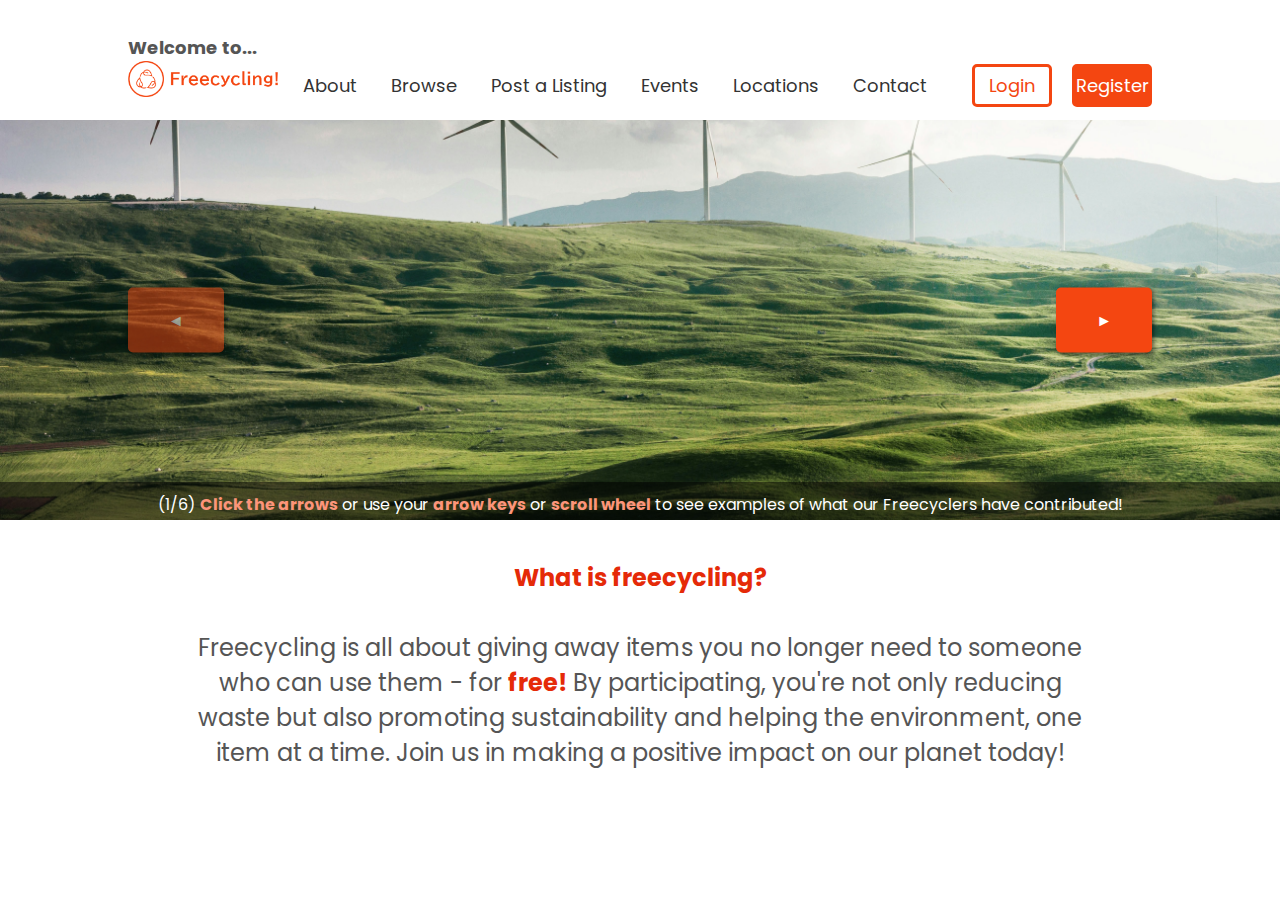
==== commit e628e8fc: "improved responsiveness" ====
--- a/index.html
+++ b/index.html
@@ -20,16 +20,6 @@
             <h1>Welcome to... <span>
                     <img src="images/logo_transparent.png" class="logo">
                 </span></h1>
-            <!-- -----------hamburger menu icon------------ -->
-            <!-- 
-                    This code represents the hamburger menu functionality.
-                    The hamburger menu is designed to be used ONLY on smaller screens.
-                -->
-            <div class="menu-toggle">
-                <div class="bar"></div>
-                <div class="bar"></div>
-                <div class="bar"></div>
-            </div>
             <!-- -----------nav menu contents------------ -->
             <nav class="menu">
                 <ul class="dropdown-menu">
@@ -43,6 +33,15 @@
             </nav>
             <!-- ----------------account menu--------------- -->
             <div class="account-menu">
+                <!-- -----------hamburger menu icon------------ -->
+            <!-- 
+                    The hamburger menu is designed to be used ONLY on smaller screens.
+                -->
+            <div class="menu-toggle">
+                <div class="bar"></div>
+                <div class="bar"></div>
+                <div class="bar"></div>
+            </div>
                 <a href="#" id="login-button" class="button" tabindex="7">Login</a>
                 <a href="#register" id="trigger-modal" class="button" tabindex="8">Register</a>
             </div>
@@ -116,8 +115,6 @@
         </div>
     </div>
 
-    <!-- --------------login/register button-------------- -->
-
     <!-- --------------registration form modal-------------- -->
     <div id="modal" class="modal">
         <div id="form-ct">
--- a/styles/style.css
+++ b/styles/style.css
@@ -8,6 +8,7 @@
 
     --header-height: 180px;
     --account-menu-width: 200px;
+    --top-offset: 60px;
 
     --banner-height: 450px;
 
@@ -112,10 +113,48 @@
     width: 100%;
 }
 
-account-menu {
+.account-menu {
     display: flex;
     justify-content: flex-end;
     align-items: center;
+}
+
+.account-menu a {
+    margin-left: 20px;
+}
+
+.account-menu,
+nav {
+    margin-top: var(--top-offset);
+}
+
+/* -------------registration button------------- */
+
+.button {
+    display: inline-block;
+    text-align: center;
+    padding: 5px 0px;
+    width: 120px;
+    background-color: #ffffff;
+    color: #F44611;
+    font-size: 24px;
+    text-decoration: none;
+    border-radius: 5px;
+    border: 3px solid #F44611;
+    transition: background-color 0.3s ease, color 0.3s ease, transform 0.5s ease, border-color 0.3s ease;
+}
+
+#trigger-modal {
+    background-color: #F44611;
+    color: #fff;
+}
+
+#trigger-modal:hover,
+#login-button:hover {
+    background-color: #ff7d56;
+    border-color: #ff7d56;
+    color: #ffffff;
+    transform: scale(1.05);
 }
 
 /* ----------banner---------- */
@@ -242,35 +281,6 @@
 #info .container span {
     color: #E52A08;
     font-weight: bold;
-}
-
-/* -------------registration button------------- */
-
-.button {
-    display: inline-block;
-    text-align: center;
-    padding: 5px 0px;
-    width: 120px;
-    background-color: #ffffff;
-    color: #F44611;
-    font-size: 24px;
-    text-decoration: none;
-    border-radius: 5px;
-    border: 3px solid #F44611;
-    transition: background-color 0.3s ease, color 0.3s ease, transform 0.5s ease, border-color 0.3s ease;
-}
-
-#trigger-modal {
-    background-color: #F44611;
-    color: #fff;
-}
-
-#trigger-modal:hover,
-#login-button:hover {
-    background-color: #ff7d56;
-    border-color: #ff7d56;
-    color: #ffffff;
-    transform: scale(1.05);
 }
 
 /* --------------Registration form modal------------ */
@@ -356,10 +366,24 @@
 
 /* ------------------responsive feature------------------- */
 
-
-@media screen and (max-width: 1280px) {
+/* TODO: Fix responsiveness */
+
+@media screen and (max-width: 1580px) {
+    :root {
+        --header-height: 120px;
+        --top-offset: 40px;
+
+        --banner-height: 400px;
+    }
+
+
     #header h1 {
-        font-size: 20px;
+        font-size: 18px;
+    }
+
+    .button {
+        width: 80px;
+        font-size: 18px;
     }
 
     .logo {
@@ -372,6 +396,13 @@
 }
 
 @media screen and (max-width: 1024px) {
+
+    :root {
+        --header-height: 100px;
+        --top-offset: 30px;
+
+        --banner-height: 400px;
+    }
 
     /* ----------------header styles------------------- */
     #header {
@@ -438,6 +469,12 @@
         margin: 10px 0;
     }
 
+    /* -------------account-menu styles-------------- */
+
+    .button {
+        width: 80px;
+        font-size: 16px;
+    }
 
     /* ----------------banner styles------------------- */
 
@@ -468,10 +505,4 @@
     #info .container p {
         font-size: 14px;
     }
-
-    .button {
-        /* Dimensions are half of the original */
-        padding: 10px 20px;
-        font-size: 20px;
-    }
 }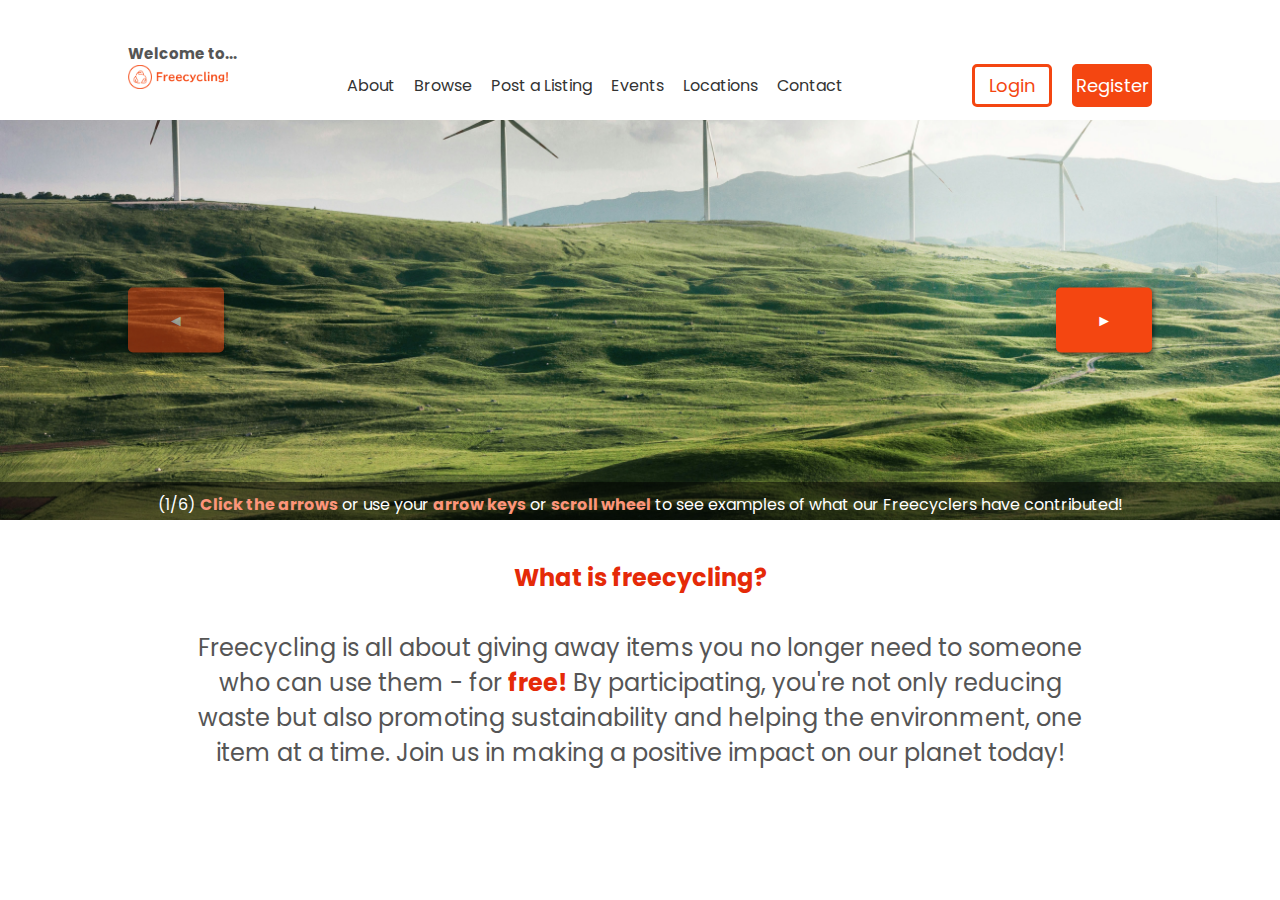
==== commit b2b1f4fd: "Merge pull request #17 from basicallycommits/feat/login" ====
--- a/index.html
+++ b/index.html
@@ -34,14 +34,12 @@
             <!-- ----------------account menu--------------- -->
             <div class="account-menu">
                 <!-- -----------hamburger menu icon------------ -->
-            <!-- 
-                    The hamburger menu is designed to be used ONLY on smaller screens.
-                -->
-            <div class="menu-toggle">
-                <div class="bar"></div>
-                <div class="bar"></div>
-                <div class="bar"></div>
-            </div>
+                <!-- The hamburger menu is designed to be used ONLY on smaller screens. -->
+                <div class="menu-toggle">
+                    <div class="bar"></div>
+                    <div class="bar"></div>
+                    <div class="bar"></div>
+                </div>
                 <a href="#" id="login-button" class="button" tabindex="7">Login</a>
                 <a href="#register" id="trigger-modal" class="button" tabindex="8">Register</a>
             </div>
--- a/styles/style.css
+++ b/styles/style.css
@@ -395,6 +395,25 @@
     }
 }
 
+@media screen and (max-width: 1420px) {
+
+    #header h1 {
+        font-size: 15px;
+    }
+
+    .logo {
+        width: 100px;
+    }
+
+    nav ul li {
+        margin-left: 15px;
+    }
+
+    nav ul li a {
+        font-size: 16px;
+    }
+}
+
 @media screen and (max-width: 1024px) {
 
     :root {
@@ -410,7 +429,7 @@
     }
 
     #header h1 {
-        font-size: 15px;
+        font-size: 14px;
     }
 
     nav ul li a {
@@ -441,7 +460,7 @@
         display: none;
         position: absolute;
         top: 60px;
-        right: 10px;
+        right: 175px;
         background-color: #fff;
         border: 1px solid #ccc;
         border-top: none;
@@ -472,8 +491,12 @@
     /* -------------account-menu styles-------------- */
 
     .button {
-        width: 80px;
-        font-size: 16px;
+        width: 65px;
+        font-size: 14px;
+    }
+
+    .account-menu a {
+        margin-left: 10px;
     }
 
     /* ----------------banner styles------------------- */
